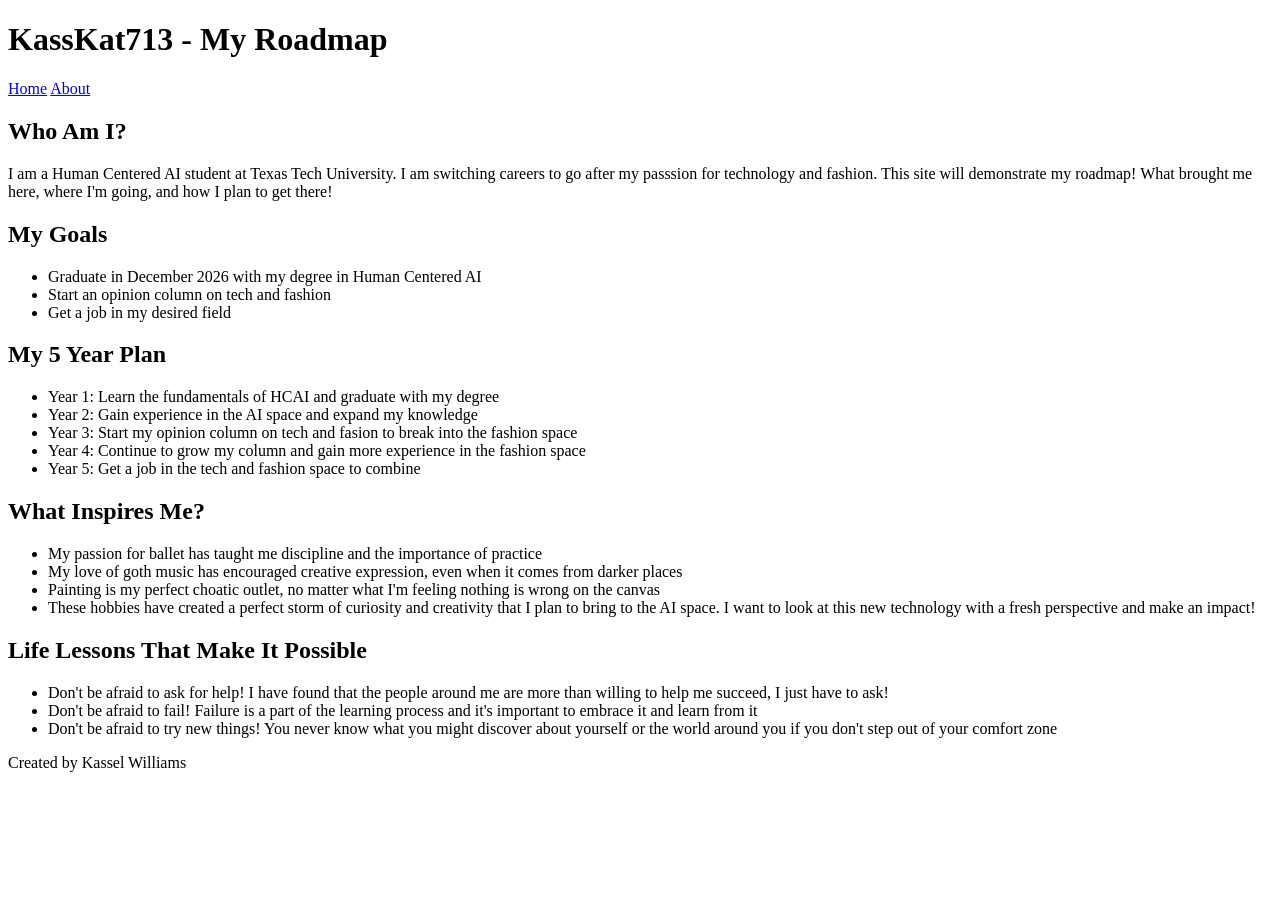
==== index.html @ a4f9aa02 "add index and about" ====
<!DOCTYPE html>
<html lang="en">
<head>
    <meta charset="UTF-8">
    <meta name="viewport" content="width=device-width, initial-scale=1.0">
    <title>KassKat713 - My Roadmap</title>
    <link rel="stylesheet" href="style.css">
</head>
<body>
    <header>
        <h1>KassKat713 - My Roadmap</h1>
        <nav>
            <a href="index.html">Home</a>
            <a href="about.html">About</a>
        </nav>
    </header>
    <main>
        <section>
            <h2>Who Am I?</h2>
            <p>I am a Human Centered AI student at Texas Tech University.  I am switching careers to go after my passsion for technology and fashion.  This site will demonstrate my roadmap!  What brought me here, where I'm going, and how I plan to get there!</p>
        </section>
        <section>
            <h2>My Goals</h2>
            <ul>
                <li>Graduate in December 2026 with my degree in Human Centered AI</li>
                <li>Start an opinion column on tech and fashion</li>
                <li>Get a job in my desired field</li>
            </ul>
        </section>
        <section>
            <h2>My 5 Year Plan</h2>
            <ul>
                <li>Year 1: Learn the fundamentals of HCAI and graduate with my degree</li>
                <li>Year 2: Gain experience in the AI space and expand my knowledge</li>
                <li>Year 3: Start my opinion column on tech and fasion to break into the fashion space</li>
                <li>Year 4: Continue to grow my column and gain more experience in the fashion space</li>
                <li>Year 5: Get a job in the tech and fashion space to combine
            </ul>
        </section>
        <section>
            <h2>What Inspires Me?</h2>
            <ul>
                <li>My passion for ballet has taught me discipline and the importance of practice</li>
                <li>My love of goth music has encouraged creative expression, even when it comes from darker places</li>
                <li>Painting is my perfect choatic outlet, no matter what I'm feeling nothing is wrong on the canvas</li>
                <li> These hobbies have created a perfect storm of curiosity and creativity that I plan to bring to the AI space.  I want to look at this new technology with a fresh perspective and make an impact!</li>
            </ul>
        <section>
            <h2>Life Lessons That Make It Possible</h2>
            <ul>
                <li>Don't be afraid to ask for help!  I have found that the people around me are more than willing to help me succeed, I just have to ask!</li>
                <li>Don't be afraid to fail!  Failure is a part of the learning process and it's important to embrace it and learn from it</li>
                <li>Don't be afraid to try new things!  You never know what you might discover about yourself or the world around you if you don't step out of your comfort zone</li>
            </ul>
        </section>
    </main>

    <footer> 
        <p>Created by Kassel Williams</p>
    </footer>
    
</body>
</html>
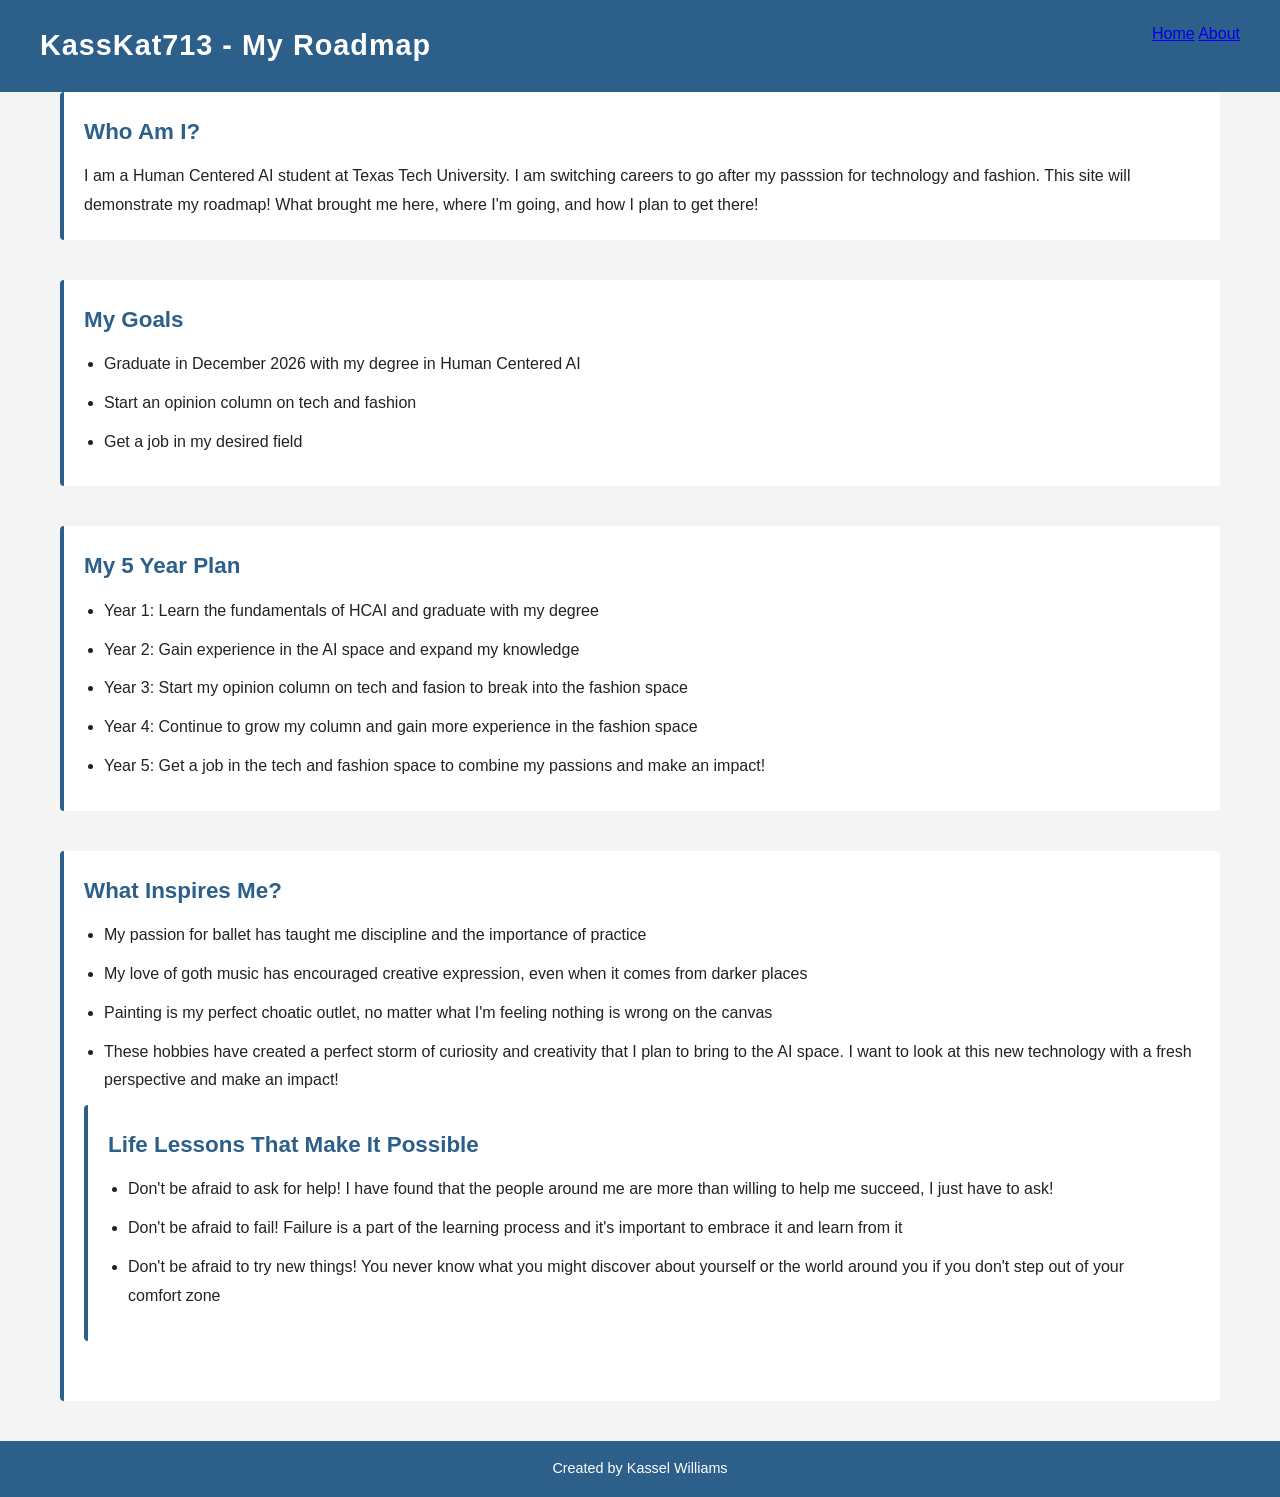
==== commit edb3fd29: "updated about and index files" ====
--- a/index.html
+++ b/index.html
@@ -34,7 +34,7 @@
                 <li>Year 2: Gain experience in the AI space and expand my knowledge</li>
                 <li>Year 3: Start my opinion column on tech and fasion to break into the fashion space</li>
                 <li>Year 4: Continue to grow my column and gain more experience in the fashion space</li>
-                <li>Year 5: Get a job in the tech and fashion space to combine
+                <li>Year 5: Get a job in the tech and fashion space to combine my passions and make an impact!</li>
             </ul>
         </section>
         <section>
--- a/style.css
+++ b/style.css
@@ -0,0 +1,77 @@
+/* General Reset */
+* {
+    margin: 0;
+    padding: 0;
+    box-sizing: border-box;
+}
+
+/* Body Styling */
+body {
+    background-color: #f4f4f4;
+    color: #222222;
+    font-family: 'Arial', sans-serif;
+    line-height: 1.8;
+}
+
+/*Header Styling */
+header {
+    background-color: #2c5f8a;
+    padding: 20px 40px;
+    display: flex;
+    justify-content: space-between;
+    text-align: center;
+}
+
+header h1 {
+    color: #ffffff;
+    font-size: 1.8rem;
+    letter-spacing: 1px;
+}
+
+nav a:hover {
+    color: #d0e4f5;
+    text-decoration: underline;
+}
+
+/* Main Content Styling */
+main {
+    padding: 0 20px;
+    max-width: 1200px;
+    margin: 0 auto;
+}
+
+/*Sections Styling */
+section {
+    margin-bottom: 40px;
+    padding: 20px;
+    background-color: #ffffff;
+    border-left: 4px solid #2c5f8a;
+    border-radius: 4px;
+}
+
+section h2 {
+    color: #2c5f8a;
+    margin-bottom: 10px;
+    font-size: 1.4rem;
+}
+
+section p, section ul {
+    color: #222222;
+}
+
+section ul {
+    padding-left: 20px; 
+}
+
+section ul li {
+    margin-bottom: 10px;
+}
+
+/* Footer Styling */
+footer {
+    background-color: #2c5f8a;
+    color: #ffffff;
+    text-align: center;
+    font-size: 0.9rem;
+    padding: 15px 0;
+}
